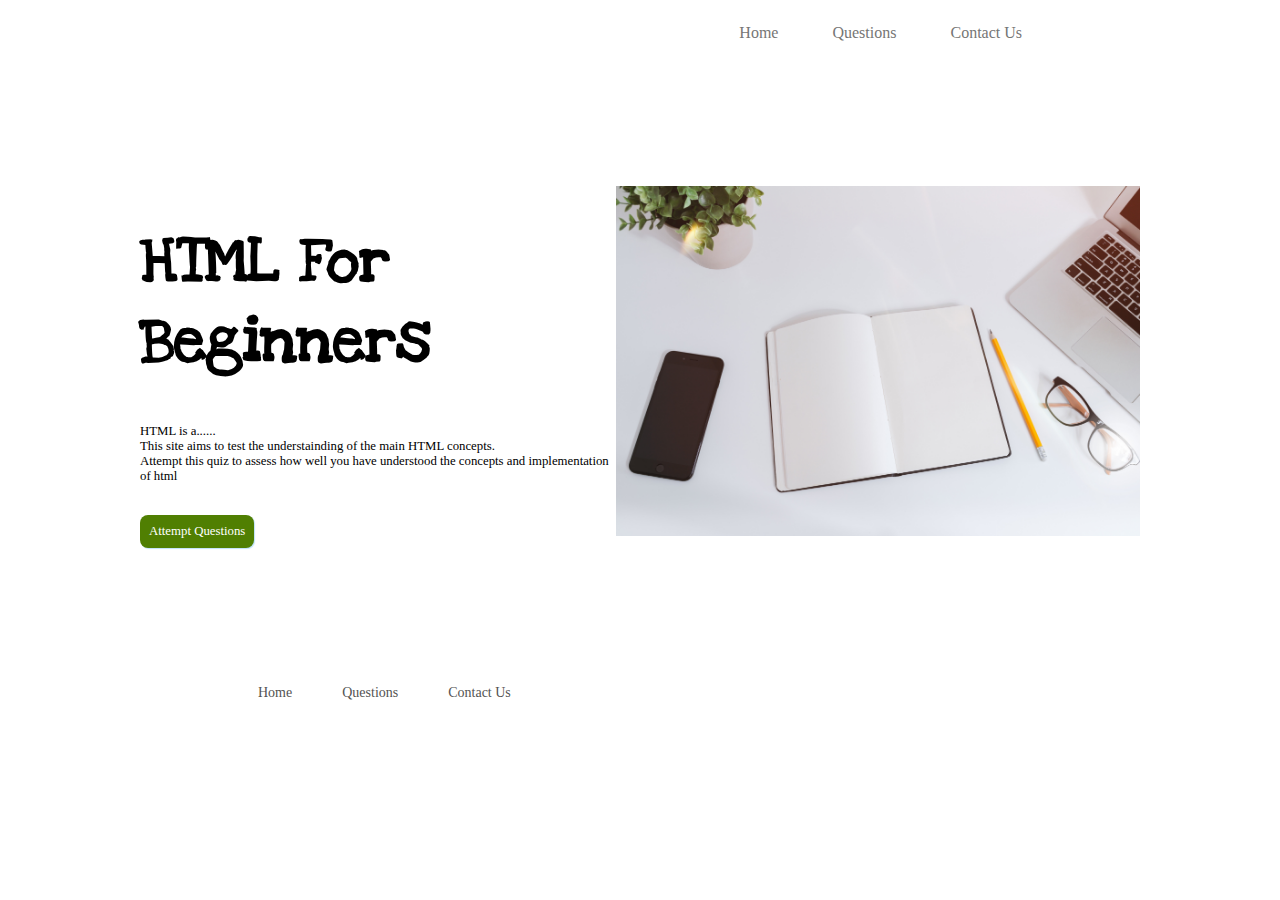
==== index.html @ da3b6e56 "v2 update of quiz files" ====
<!DOCTYPE html>
<html lang="en">
<head>
    <meta charset="UTF-8">
    <meta name="title" content="HTML Quiz">
    <meta name="description" content="Learning HTML concepts through well crafted questions ">
    <meta name="author" content="Ciku Maina">
    <meta name="viewport" content="width=device-width, initial-scale=1.0">
    <title>HTML Quiz</title>
    <link href="https://fonts.googleapis.com/css2?family=Love+Ya+Like+A+Sister&display=swap" rel="stylesheet">
    <link rel="stylesheet" href="css/styles.css">
</head>
<body>
    <nav>

        <ul class="navbar">
          <li><a href="index.html">Home</a></li>
          <li><a href="questions.html">Questions</a></li>
          <li><a href="contact.html">Contact Us</a></li>
        </ul>

    </nav>

    <div class="middle-container">
    <div class="body-container">
    <div class="writings">
      <h1 class="hdn">HTML For Beginners</h1>
      <p class="mhm">HTML is a...... <br>
      This site aims to test the understainding of the main HTML concepts.<br>
      Attempt this quiz to assess how well you have understood the concepts and implementation of html</p>
      <br>
      <input type="button" id="btn" value="Attempt Questions">
    </div>
    <div class="imagey">
      <img class="hm" src="images/appleblc.jpg" alt="Macbook">
    </div>
    </div>
        
       

    </div>
    <div class="bottom container">
      <div class="bottomnav">
        <li><a href="index.html">Home</a></li>
        <li><a href="questions.html">Questions</a></li>
        <li><a href="contact.html">Contact Us</a></li>
      </div>
    </div>
    
</body>
</html>
---- css/styles.css ----
nav{
    display: flex;
    justify-content: flex-end;
    background:transparent;
    opacity: .8;
    height: 35px;
    width: 100%;
    margin: 0 auto 0 auto;
    padding: 0%;
}

.hdn{
    font-family: 'Love Ya Like A Sister', cursive;
    font-size: 400%;
}

.mhm{
    font-family: 'Trebuchet MS', serif;
    font-size: 80%;
}
#qns{ 
    background-size: cover;
}
#cnt{ 
    background-size: cover;
}

.navbar{
    margin-right: 200px;
}

nav ul li{
    text-align: center;
    display: inline-block;
    margin: 0 50px 0 0;
    list-style: none;
    
}

nav ul li a{
    font-size: 16px;
    color: #535352; 
}

.bottomnav{
    display: flex;
    justify-content: flex-start;
    text-align: center;
    list-style: none;
    margin-left: 250px;

}

.bottomnav li{
    text-align: center;
    display: inline-block;
    margin: 0 50px 0 0;
} 

.bottomnav li a{
    color: #535352; 
    font-size: 14px;  
}

#btn{
    background-color: #507f02;
    color: #ffffff;
    border-radius: 8px;
    background: #507f02;
    font-size: 14px;
    box-shadow: 1px 1px 1px #BEE2F9;
    padding: 9px 9px;
    border-width: 0;
    font-family: 'Trebuchet MS', serif;
    font-size: 80%;
}


a{
    text-decoration: none;
}


.middle-container {
    display: flex;
    justify-content: center;
}

.body-container{
    width: 1000px;
    height: 640px;
    display: flex;
    align-items: center;
    justify-content: space-around;
}

.writings{
    width: 500px;
}

.hm{
    width: 100%;
    height: 100%;
}


.imagey{
    width: 550px;
}
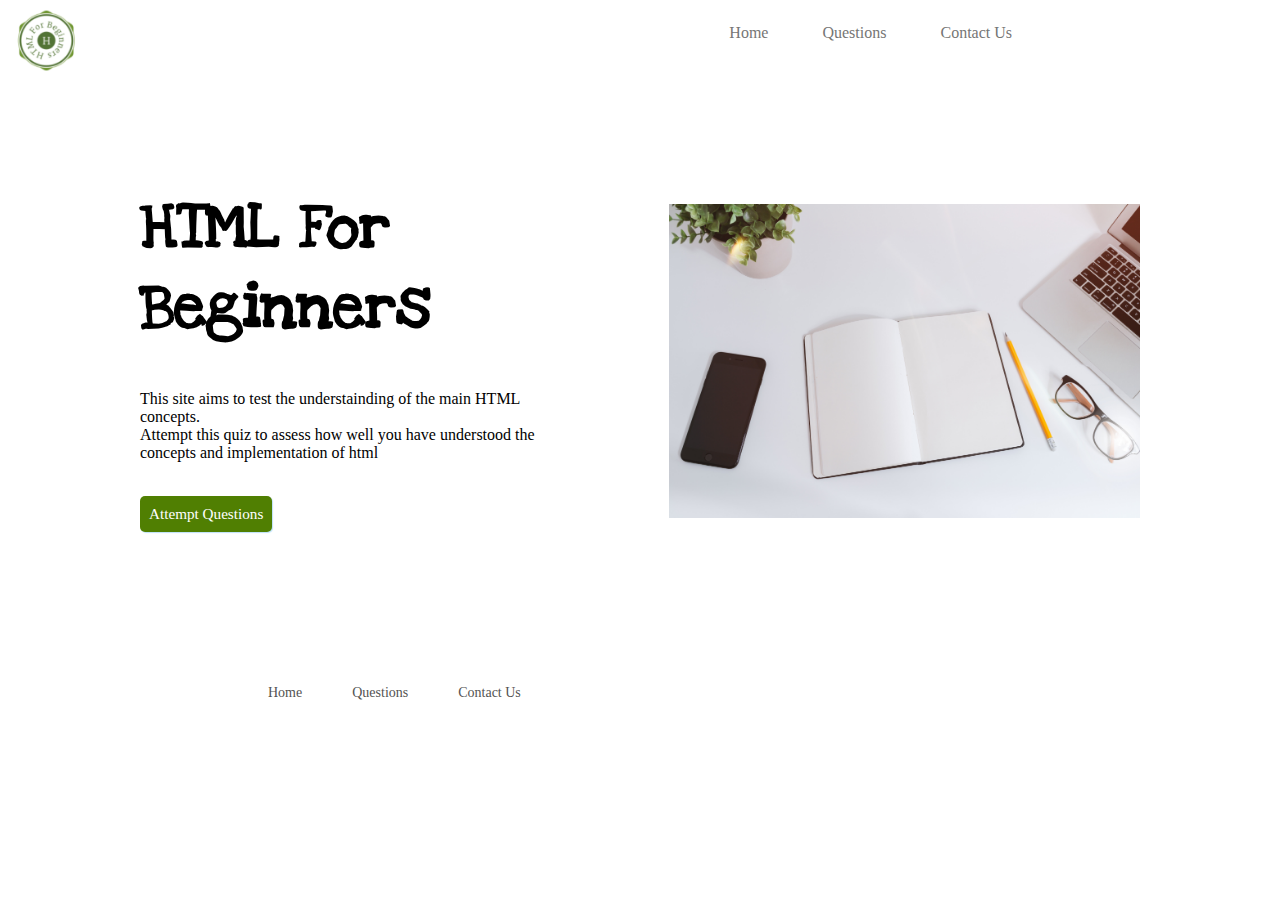
==== commit c652b136: "v3 update quiz files" ====
--- a/index.html
+++ b/index.html
@@ -11,22 +11,29 @@
     <link rel="stylesheet" href="css/styles.css">
 </head>
 <body>
+    
     <nav>
 
+      <a href="index.html">
+        <img class="logo" src="images/logo.PNG" alt="logo">
+      </a>
+      
         <ul class="navbar">
           <li><a href="index.html">Home</a></li>
           <li><a href="questions.html">Questions</a></li>
           <li><a href="contact.html">Contact Us</a></li>
         </ul>
 
+   
+      
     </nav>
-
+    
+  
     <div class="middle-container">
     <div class="body-container">
     <div class="writings">
       <h1 class="hdn">HTML For Beginners</h1>
-      <p class="mhm">HTML is a...... <br>
-      This site aims to test the understainding of the main HTML concepts.<br>
+      <p class="mhm">This site aims to test the understainding of the main HTML concepts.<br>
       Attempt this quiz to assess how well you have understood the concepts and implementation of html</p>
       <br>
       <input type="button" id="btn" value="Attempt Questions">
--- a/css/styles.css
+++ b/css/styles.css
@@ -8,16 +8,70 @@
     margin: 0 auto 0 auto;
     padding: 0%;
 }
+.logo{
+    width: 65px;
+    height: 65px;
+    margin-right: 610px;
+
+}
 
 .hdn{
     font-family: 'Love Ya Like A Sister', cursive;
     font-size: 400%;
 }
 
+.hqn{
+    font-family: 'Love Ya Like A Sister', cursive;
+    font-size: 400%; 
+    text-align: center;
+}
+
 .mhm{
     font-family: 'Trebuchet MS', serif;
-    font-size: 80%;
+    font-size: 100%;
+    word-spacing: normal;
+ 
 }
+
+#name{
+    font-family: 'Trebuchet MS', serif;
+    font-size: 100%;
+    letter-spacing: .1em;
+    width: 430px;
+    height: 26px;
+    border-radius: 5px;
+    border-width: 1px;
+}
+
+.lbl{
+    font-family: 'Trebuchet MS', serif;
+    font-size: 100%;
+}
+
+#message{
+    font-family: 'Trebuchet MS', serif;
+    font-size: 100%;
+    letter-spacing: .1em;
+    width: 430px;
+    height: 260px;
+    border-radius: 5px;
+    
+}
+
+#sbmit{
+    background-color: #507f02;
+    color: #ffffff;
+    border-radius: 5px;
+    background: #507f02;
+    font-size: 16px;
+    box-shadow: 1px 1px 1px #BEE2F9;
+    padding: 9px 25px;
+    border-width: 0;
+    font-family: 'Trebuchet MS', serif;
+    font-size: 95%;
+
+}
+
 #qns{ 
     background-size: cover;
 }
@@ -26,7 +80,7 @@
 }
 
 .navbar{
-    margin-right: 200px;
+    margin-right: 210px;
 }
 
 nav ul li{
@@ -47,7 +101,7 @@
     justify-content: flex-start;
     text-align: center;
     list-style: none;
-    margin-left: 250px;
+    margin-left: 260px;
 
 }
 
@@ -65,14 +119,14 @@
 #btn{
     background-color: #507f02;
     color: #ffffff;
-    border-radius: 8px;
+    border-radius: 5px;
     background: #507f02;
-    font-size: 14px;
     box-shadow: 1px 1px 1px #BEE2F9;
     padding: 9px 9px;
     border-width: 0;
     font-family: 'Trebuchet MS', serif;
-    font-size: 80%;
+    font-size: 95%;
+    
 }
 
 
@@ -96,6 +150,8 @@
 
 .writings{
     width: 500px;
+    margin-bottom: 50px;
+    padding-right: 100px;
 }
 
 .hm{
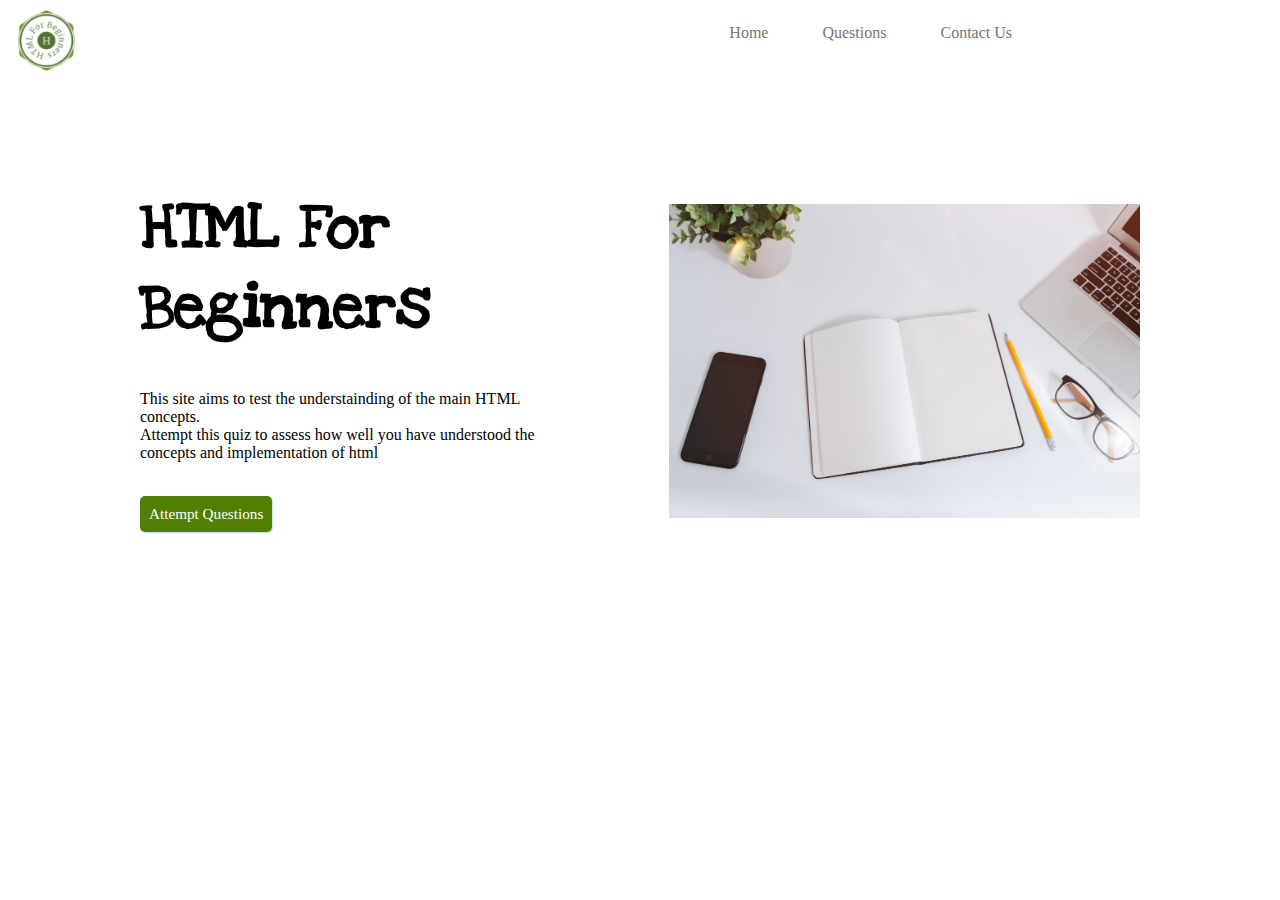
==== commit 075d650f: "v4 update of quiz files" ====
--- a/index.html
+++ b/index.html
@@ -36,7 +36,11 @@
       <p class="mhm">This site aims to test the understainding of the main HTML concepts.<br>
       Attempt this quiz to assess how well you have understood the concepts and implementation of html</p>
       <br>
-      <input type="button" id="btn" value="Attempt Questions">
+
+      <a href="questions.html">
+        <input type="button" id="btn" value="Attempt Questions">
+      </a>
+      
     </div>
     <div class="imagey">
       <img class="hm" src="images/appleblc.jpg" alt="Macbook">
@@ -46,13 +50,9 @@
        
 
     </div>
-    <div class="bottom container">
-      <div class="bottomnav">
-        <li><a href="index.html">Home</a></li>
-        <li><a href="questions.html">Questions</a></li>
-        <li><a href="contact.html">Contact Us</a></li>
-      </div>
+    <div class="bottom-container">
+     
     </div>
-    
+  <script src="index.js" charset="utf-8"></script>
 </body>
 </html>--- a/css/styles.css
+++ b/css/styles.css
@@ -68,7 +68,8 @@
     padding: 9px 25px;
     border-width: 0;
     font-family: 'Trebuchet MS', serif;
-    font-size: 95%;
+    font-size: 100%;
+    margin-left: 335px;
 
 }
 
@@ -96,25 +97,8 @@
     color: #535352; 
 }
 
-.bottomnav{
-    display: flex;
-    justify-content: flex-start;
-    text-align: center;
-    list-style: none;
-    margin-left: 260px;
-
-}
-
-.bottomnav li{
-    text-align: center;
-    display: inline-block;
-    margin: 0 50px 0 0;
-} 
-
-.bottomnav li a{
-    color: #535352; 
-    font-size: 14px;  
-}
+  
+
 
 #btn{
     background-color: #507f02;
@@ -129,6 +113,31 @@
     
 }
 
+#fnl{
+    background-color: #507f02;
+    color: #ffffff;
+    border-radius: 5px;
+    background: #507f02;
+    font-size: 16px;
+    box-shadow: 1px 1px 1px #BEE2F9;
+    padding: 9px 25px;
+    border-width: 0;
+    font-family: 'Trebuchet MS', serif;
+    font-size: 95%;
+}
+
+.nx{
+    background-color: #507f02;
+    color: #ffffff;
+    border-radius: 5px;
+    background: #507f02;
+    box-shadow: 1px 1px 1px #BEE2F9;
+    padding: 9px 9px;
+    border-width: 0;
+    font-family: 'Trebuchet MS', serif;
+    font-size: 95%; 
+    margin-left: 350px;
+}
 
 a{
     text-decoration: none;
@@ -164,4 +173,71 @@
     width: 550px;
 }
 
-
+.mwili-container{
+    width: 1000px;
+    height: 640px;
+    display: flex;
+    align-items: center;
+    justify-content: flex-start;
+    flex-direction: column;
+    font-family: 'Trebuchet MS', serif;
+    font-size: 100%;
+}
+
+.maswali{
+    width: 500px;
+    border: 0.1px groove;
+    border-radius: 5px;
+    margin-bottom: 20px;
+    padding-top: 5px;
+    
+    
+}
+.majibu{
+    width: 400px;
+
+}
+
+.qnf{
+    font-family: 'Love Ya Like A Sister', cursive;
+    font-size: 400%; 
+    text-align: center;
+    margin-bottom: 0px; 
+}
+
+
+
+.opt{
+    border: 1.5px groove;
+    border-radius: 5px;
+    margin: 0 0 15px 0;
+    padding-top: 12px;
+    padding-bottom: 12px;
+    width: 400px;
+    text-align: center;
+   
+}
+
+.init{
+    width: 450px;
+}
+
+.opt:hover{
+    background-color: #7cb918;
+
+}
+.opt:checked{
+    background-color: #0d0e0d;
+}
+
+
+input[type="radio"]{
+    
+
+}
+.bk{
+    background-size: cover;
+}
+#btn:hover{
+    cursor: pointer;
+}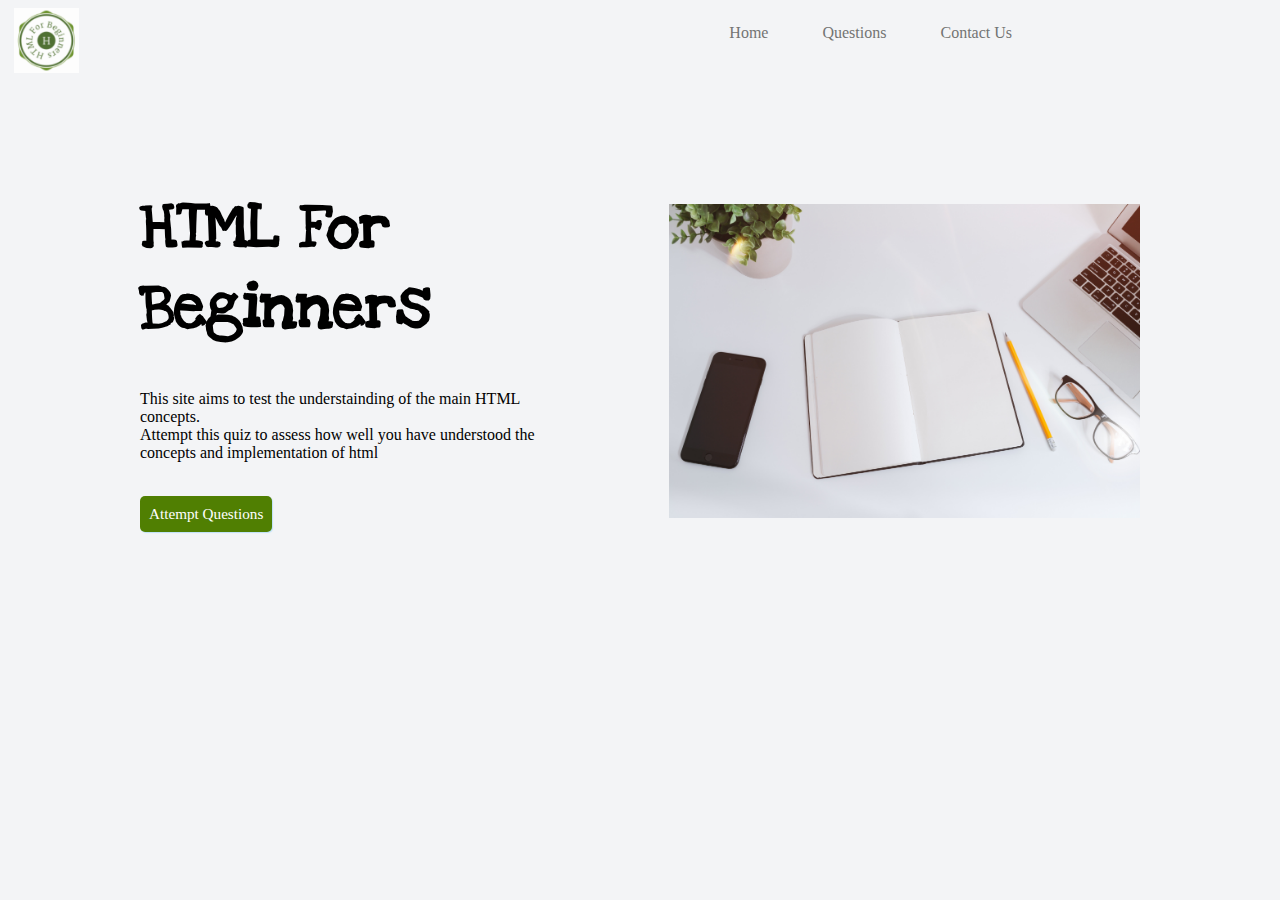
==== commit a366ed86: "v5 update of quiz files" ====
--- a/index.html
+++ b/index.html
@@ -10,7 +10,7 @@
     <link href="https://fonts.googleapis.com/css2?family=Love+Ya+Like+A+Sister&display=swap" rel="stylesheet">
     <link rel="stylesheet" href="css/styles.css">
 </head>
-<body>
+<body class="nyumbani">
     
     <nav>
 
--- a/css/styles.css
+++ b/css/styles.css
@@ -1,3 +1,6 @@
+.nyumbani{
+    background-color: #f3f4f6;
+}
 nav{
     display: flex;
     justify-content: flex-end;
@@ -232,7 +235,7 @@
 
 
 input[type="radio"]{
-    
+   display: none; 
 
 }
 .bk{
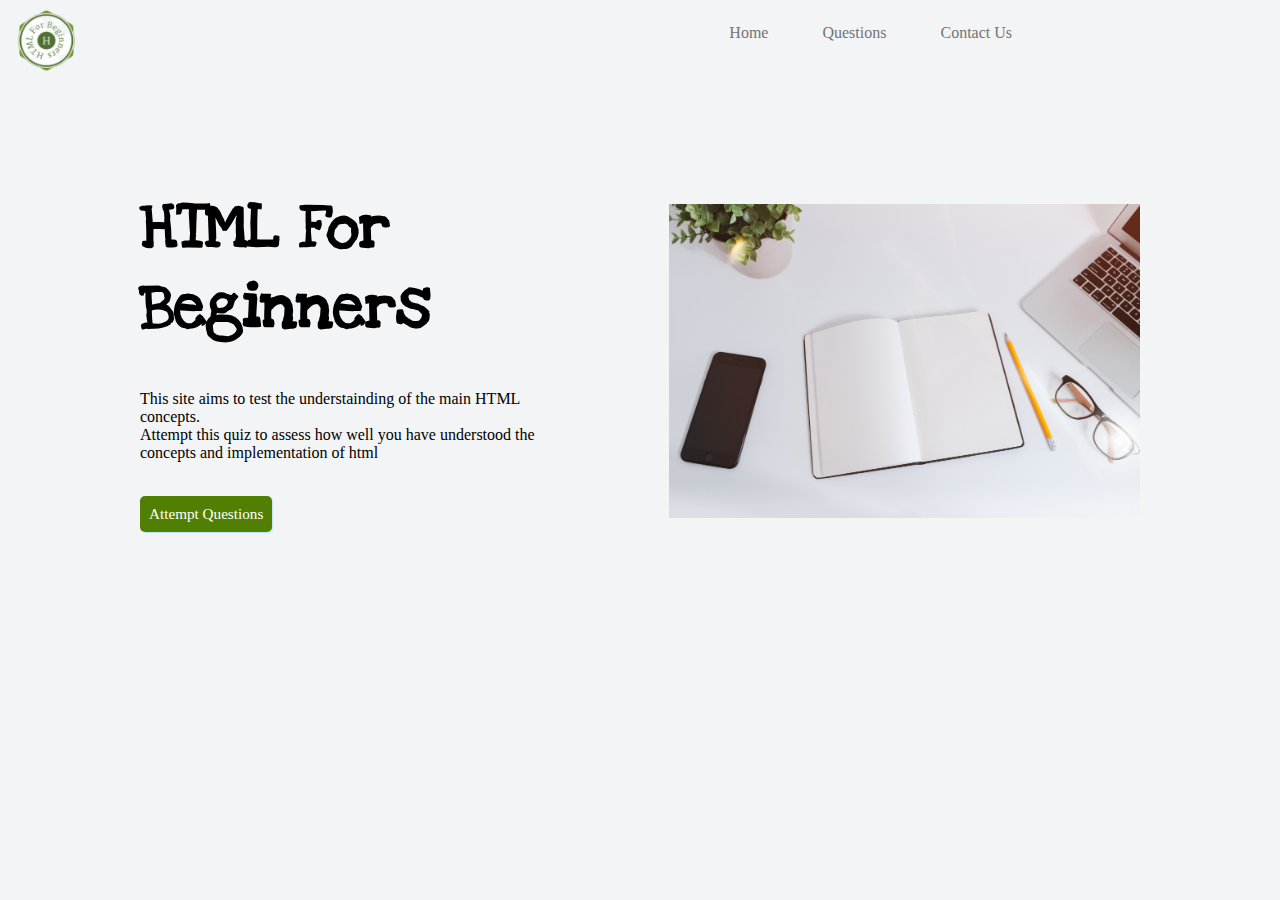
==== commit 78a5272f: "final quiz files" ====
--- a/index.html
+++ b/index.html
@@ -6,16 +6,17 @@
     <meta name="description" content="Learning HTML concepts through well crafted questions ">
     <meta name="author" content="Ciku Maina">
     <meta name="viewport" content="width=device-width, initial-scale=1.0">
-    <title>HTML Quiz</title>
+    <title>HTML For Beginners</title>
     <link href="https://fonts.googleapis.com/css2?family=Love+Ya+Like+A+Sister&display=swap" rel="stylesheet">
     <link rel="stylesheet" href="css/styles.css">
+    <link rel="icon" href="favicon.ico">
 </head>
 <body class="nyumbani">
     
     <nav>
 
       <a href="index.html">
-        <img class="logo" src="images/logo.PNG" alt="logo">
+        <img class="logo" src="images/log.png" alt="logo">
       </a>
       
         <ul class="navbar">
@@ -31,7 +32,7 @@
   
     <div class="middle-container">
     <div class="body-container">
-    <div class="writings">
+    <div class="writings mwandiko">
       <h1 class="hdn">HTML For Beginners</h1>
       <p class="mhm">This site aims to test the understainding of the main HTML concepts.<br>
       Attempt this quiz to assess how well you have understood the concepts and implementation of html</p>
@@ -50,9 +51,7 @@
        
 
     </div>
-    <div class="bottom-container">
-     
-    </div>
-  <script src="index.js" charset="utf-8"></script>
+    
+
 </body>
 </html>--- a/css/styles.css
+++ b/css/styles.css
@@ -28,6 +28,10 @@
     font-size: 400%; 
     text-align: center;
 }
+.hen{
+    font-family: 'Trebuchet MS', serif;
+    font-size: 150%; 
+}
 
 .mhm{
     font-family: 'Trebuchet MS', serif;
@@ -243,4 +247,95 @@
 }
 #btn:hover{
     cursor: pointer;
+}
+body{
+    font-family: 'Trebuchet MS', serif;
+}
+
+.score{
+    
+    flex-direction: column;
+}
+
+.score > p {
+    align-self: center;
+    font-family: 'Trebuchet MS', serif;
+    font-size: 2em;
+}
+
+
+.score > a{
+    align-self: flex-end;
+}
+
+/*adjusting elements to fit in a mobile phone screen */
+@media only screen and (max-width: 500px){
+    .bk{
+        background-size: cover;
+    }
+    nav{
+        justify-content: center;
+    }
+    .navbar{
+        margin-right: 0px;
+        padding: 0px;
+        width: 70%;
+    }
+    .logo{
+        margin-right: 150px;
+    }
+    .body-container{
+        width: 0px;
+        flex-direction: column;
+    }
+    .writings{
+        width: 400px;
+        padding-right: 0px;
+        margin-top: 50px;
+        margin-bottom: 0px;
+    }
+    #name{
+        width: 300px;
+    }
+    #message{
+        width: 300px;
+        height: 200px;
+    }
+    #sbmit{
+        margin-left: 0px;
+    }
+    nav ul li{
+        margin: 0 10px 0 0;
+    }
+    a{
+        width: 130px;
+    }
+    .mwili-container{
+        width: 400px;
+        overflow-y: scroll;
+    }
+    .maswali{
+        width: 300px;
+    }
+    .majibu{
+        width: 300px;
+    }
+    .opt{
+        width: 300px;
+    }
+    .nx{
+        margin-left: 0px;
+    }
+    .init label{
+        overflow-wrap: break-word;
+    }
+    .hm{
+        display: none;
+    }
+    .mwandiko{
+        width: 300px;
+    }
+    .we{
+        background-size: 400%;
+    }
 }